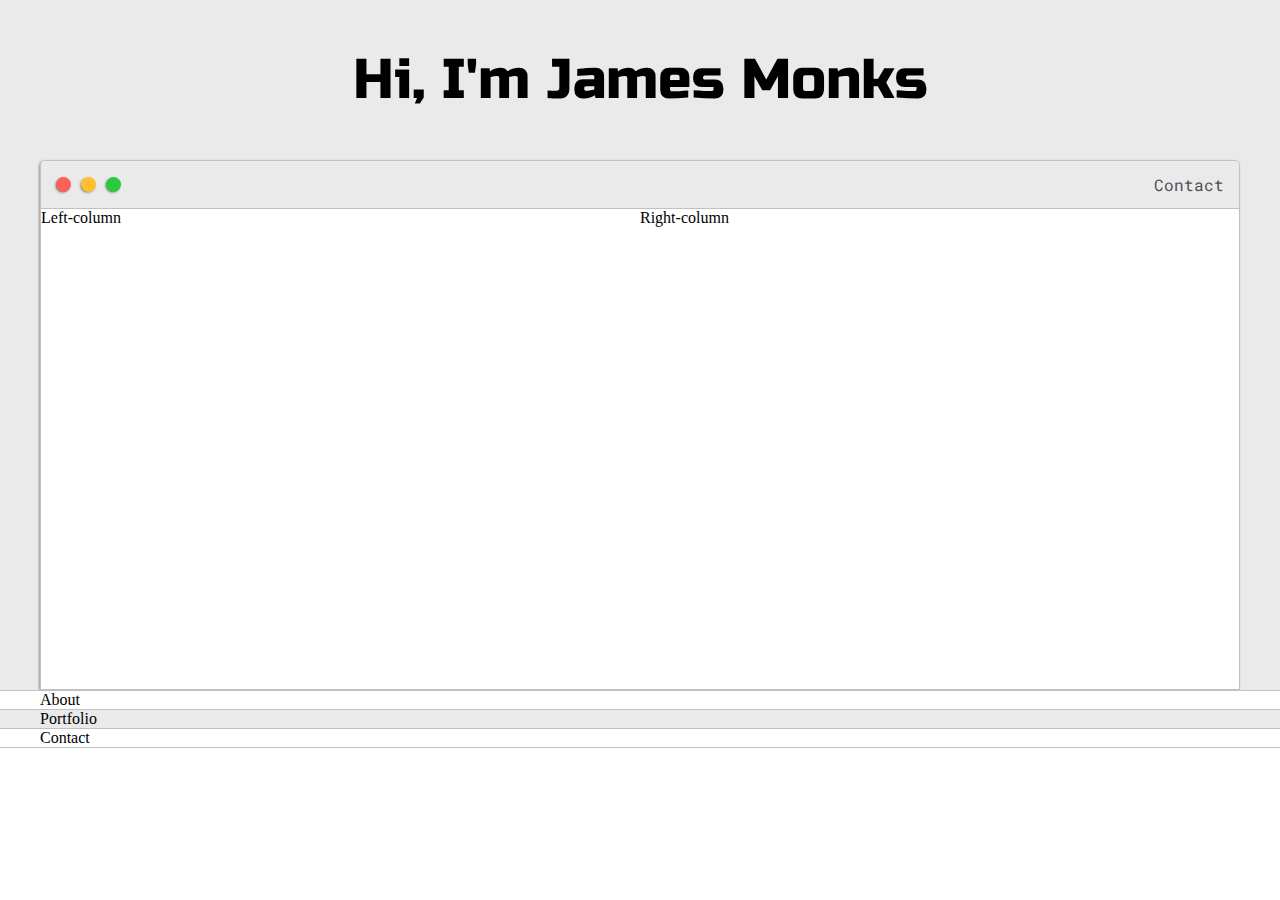
==== index.html @ 62c74694 "nav bar finished" ====
<!DOCTYPE html>
<html lang="en">
<head>
    <title>James Monks</title>
    <meta name="viewport" content="width=device-width, initial-scale=1, maximum-scale=1, minimum-scale=1" />

    <link href="https://fonts.googleapis.com/css2?family=Russo+One&display=swap" rel="stylesheet">

    <link href="https://fonts.googleapis.com/css2?family=Roboto+Mono:wght@500&family=Russo+One&display=swap" rel="stylesheet">

    <link rel="stylesheet" type="text/css" href="styles.css">
</head>
<body>
    
    <section class="s1">
        <div class="main-container">
            <div class="greeting-wrapper">
                <h1>Hi, I'm James Monks</h1>
            </div>


            <div class="intro-wrapper">
                <div class="nav-wrapper">
                    <div class="dots-wrapper">
                        <div id="dot-1" class="browser-dot"></div>
                        <div id="dot-2" class="browser-dot"></div>
                        <div id="dot-3" class="browser-dot"></div>
                    </div>

                    <ul id="navigation">
                        <li><a href="#"></a>Contact</li>
                    </ul>
                </div>

                <div class="left-column">
                    Left-column
                </div>

                <div class="right-column">
                    Right-column
                </div>
            </div>
        </div>
    </section>

    <section class="s2">
        <div class="main-container">
            About
        </div>
    </section>
  
    <section class="s1">
        <div class="main-container">
            Portfolio
        </div>
    </section>
    
    <section class="s2">
        <div class="main-container">
            Contact
        </div>
    </section>

</body>
</html>
---- styles.css ----
:root{
    --mainColor:#eaeaea;
    --secondaryColor:#fff;

    --borderColor:#c1c1c1;

    --mainText:black;
    --secondaryText:#4b5156;
}


html, body{
    padding: 0;
    margin: 0;
}

h1, h2, h3, h4, h5, h6, strong{
    color: var(--mainText);
    font-family: 'Russo One', sans-serif;
    font-weight: 500;
}

p, li, span, label, input, textarea{
    color: var(--secondaryText);
    font-family: 'Roboto Mono', monospace;
}

li a {
    text-decoration: none;
    color: #17a2b8;
}

ul {
    list-style: none;
}

h1 { font-size: 56px;}
h2 { font-size: 36px;}
h3 { font-size: 28px;}
h4 { font-size: 24px;}
h5 { font-size: 20px;}
h6 { font-size: 16px;}

.s1 {
    background-color: var(--mainColor);
    border-bottom:1px solid var(--borderColor);
    overflow: auto;
}

.s2 {
    background-color: var(--secondaryColor);
    border-bottom:1px solid var(--borderColor);
    overflow: auto;
}

.main-container{
    width: 1200px;
    margin: 0 auto;
}

.greeting-wrapper{
    display: grid;
    text-align: center;
    align-content: center;
    min-height: 10em;
}

.intro-wrapper{
    background-color: var(--secondaryColor);
    border:1px solid var(--borderColor);
    border-radius:5px 5px 0 0;

    -webkit-box-shadow: -1px 1px 3px -1px rgba(0,0,0,0.75);
    -moz-box-shadow: -1px 1px 3px -1px rgba(0,0,0,0.75);
    box-shadow: -1px 1px 3px -1px rgba(0,0,0,0.75);

    display: grid;
    grid-template-columns: 1fr 1fr;
    grid-template-rows: 3em 30em;
    grid-template-areas: 
        'nav-wrapper nav-wrapper'
        'left-column right-column'
    ;
}

.nav-wrapper{
    border-radius:5px 5px 0 0;
    grid-area: nav-wrapper;
    border-bottom: 1px solid var(--borderColor);
    display: flex;
    justify-content: space-between;
    align-items: center;
    background-color: var(--mainColor);
}

#navigation{
    margin: 0;
    padding: 10px;
}

#navigation li{
    display: inline-block;
    margin-right: 5px;
    margin-left: 5px;
}

.dots-wrapper{
    display: flex;
    padding: 10px;
}

#dot-1{
    background-color: #FC6058;
}

#dot-2{
    background-color: #FEC02F;
}

#dot-3{
    background-color: #2ACA3E;
}

.browser-dot{
    background-color: black;
    height: 15px;
    width: 15px;
    border-radius: 50%;
    margin: 5px;

    -webkit-box-shadow: -1px 1px 3px -1px rgba(0,0,0,0.75);
    -moz-box-shadow: -1px 1px 3px -1px rgba(0,0,0,0.75);
    box-shadow: -1px 1px 3px -1px rgba(0,0,0,0.75);
}

.left-column{
    grid-area: left-column;
}

.right-column{
    grid-area: right-column;
}

@media screen and (max-width: 1200px){
    .main-container{
        width: 95%;
        margin: 0 auto;
    }
}
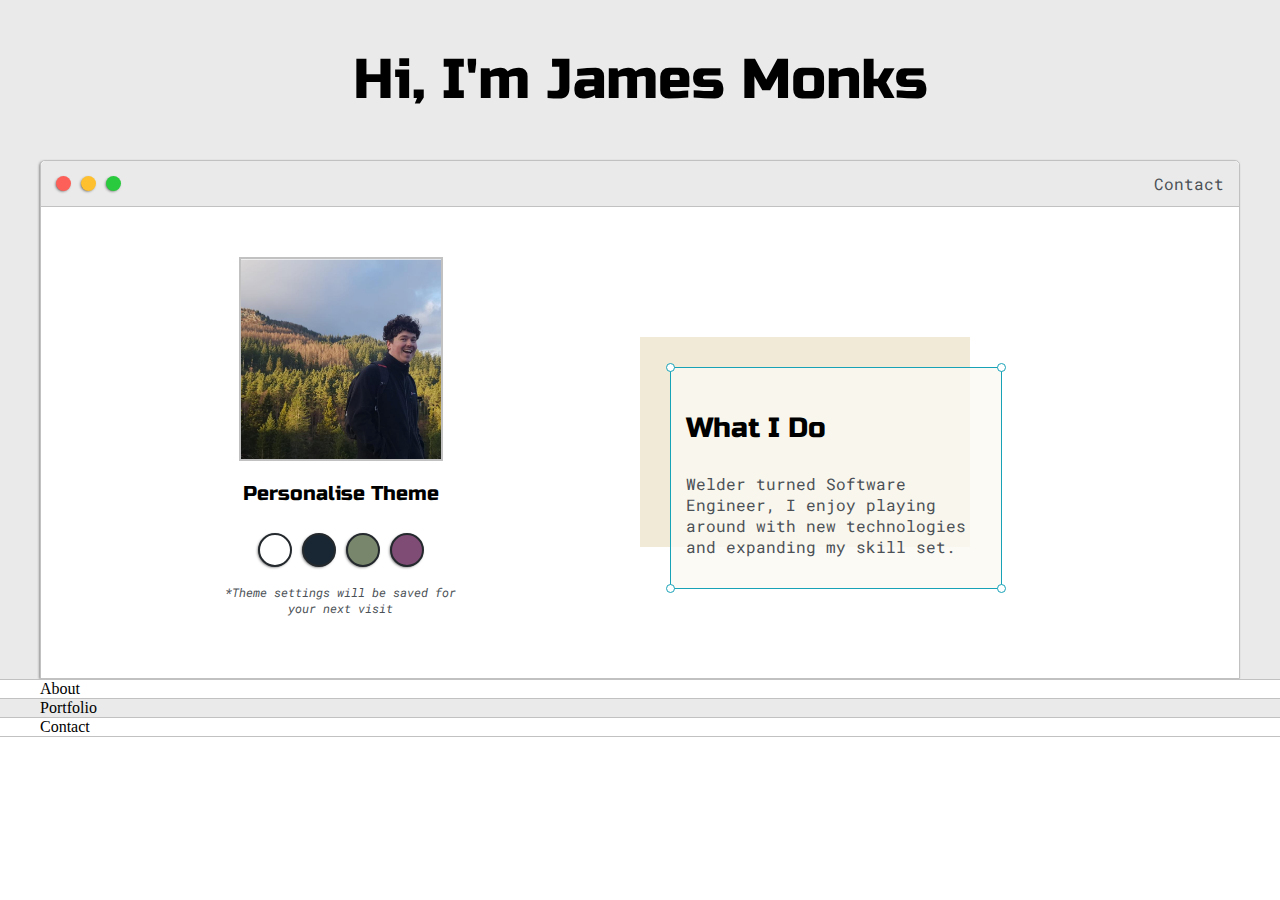
==== commit 1c7c4fc3: "intro section finished" ====
--- a/index.html
+++ b/index.html
@@ -33,11 +33,31 @@
                 </div>
 
                 <div class="left-column">
-                    Left-column
+                    <img id="profile_pic" src="images/james.png" alt="profile pciture">
+                    <h5 style="text-align: center;line-height: 0;">Personalise Theme</h5>
+                    
+                    <div id="theme-options-wrapper">
+                        <div id="light-mode" class="theme-dot"></div>
+                        <div id="blue-mode" class="theme-dot"></div>
+                        <div id="green-mode" class="theme-dot"></div>
+                        <div id="purple-mode" class="theme-dot"></div>
+                    </div>
+
+                    <p id="settings-note">*Theme settings will be saved for<br>your next visit</p>
                 </div>
 
                 <div class="right-column">
-                    Right-column
+
+                    <div id="preview-shadow">
+                        <div id="preview">
+                            <div id="corner-tl" class="corner"></div>
+                            <div id="corner-tr" class="corner"></div>
+                            <h3>What I Do</h3>
+                            <p>Welder turned Software Engineer, I enjoy playing around with new technologies and expanding my skill set.</p>
+                            <div id="corner-br" class="corner"></div>
+                            <div id="corner-bl" class="corner"></div>
+                        </div>
+                    </div>
                 </div>
             </div>
         </div>
--- a/styles.css
+++ b/styles.css
@@ -6,6 +6,11 @@
 
     --mainText:black;
     --secondaryText:#4b5156;
+
+    --themeDotBorder:#24292e;
+
+    --previewBg: rgb(251, 249, 243, 0.8);
+    --previewShadow:#f0ead6;
 }
 
 
@@ -25,7 +30,7 @@
     font-family: 'Roboto Mono', monospace;
 }
 
-li a {
+a {
     text-decoration: none;
     color: #17a2b8;
 }
@@ -76,7 +81,6 @@
 
     display: grid;
     grid-template-columns: 1fr 1fr;
-    grid-template-rows: 3em 30em;
     grid-template-areas: 
         'nav-wrapper nav-wrapper'
         'left-column right-column'
@@ -135,10 +139,119 @@
 
 .left-column{
     grid-area: left-column;
+    padding-top: 50px;
+    padding-bottom: 50px;
+}
+
+#profile_pic{
+    display: block;
+    margin: 0 auto;
+
+    height: 200px;
+    width: 200px;
+    object-fit: cover;
+    border:2px solid var(--borderColor);
+}
+
+#theme-options-wrapper{
+    display: flex;
+    justify-content: center;
+}
+
+.theme-dot{
+    height: 30px;
+    width: 30px;
+    background-color: black;
+    border-radius: 50%;
+
+    margin: 5px;
+    border: 2px solid var(--themeDotBorder);
+
+    -webkit-box-shadow: -1px 1px 3px -1px rgba(0,0,0,0.75);
+    -moz-box-shadow: -1px 1px 3px -1px rgba(0,0,0,0.75);
+    box-shadow: -1px 1px 3px -1px rgba(0,0,0,0.75);
+
+    cursor: pointer;
+}
+
+.theme-dot:hover{
+    border-width: 5px;
+}
+
+#light-mode{
+    background-color: #fff;
+}
+
+#blue-mode{
+    background-color: #192734;
+}
+
+#green-mode{
+    background-color: #78866b;
+}
+
+#purple-mode{
+    background-color: #7E4C74;
+}
+
+#settings-note{
+    font-size: 12px;
+    font-style: italic;
+    text-align: center;
 }
 
 .right-column{
     grid-area: right-column;
+    display: grid;
+    align-content: center;
+
+    padding-top: 50px;
+    padding-bottom: 50px;
+}
+
+#preview-shadow{
+    background-color: var(--previewShadow);
+    width: 300px;
+    height: 180px;
+    padding-left: 30px;
+    padding-top: 30px;
+}
+
+#preview{
+    width: 300px;
+    border:1.5px solid #17a2b8;
+    background-color: var(--previewBg);
+    padding: 15px;
+    position: relative;
+}
+
+.corner{
+    width: 7px;
+    height: 7px;
+    border-radius: 50%;
+    border:1.5px solid #17a2b8;
+    background-color: #fff;
+    position: absolute;
+}
+
+#corner-tl{
+    top: -5px;
+    left: -5px;
+}
+
+#corner-tr{
+    top: -5px;
+    right: -5px;
+}
+
+#corner-br{
+    bottom: -5px;
+    right: -5px;
+}
+
+#corner-bl{
+    bottom: -5px;
+    left: -5px;
 }
 
 @media screen and (max-width: 1200px){
@@ -146,4 +259,19 @@
         width: 95%;
         margin: 0 auto;
     }
+}
+
+@media screen and (max-width: 800px){
+    .intro-wrapper{ 
+        grid-template-columns: 1fr;
+        grid-template-areas: 
+            'nav-wrapper'
+            'left-column'
+            'right-column'
+        ;
+    }
+
+    .right-column{
+        justify-content: center;
+    }
 }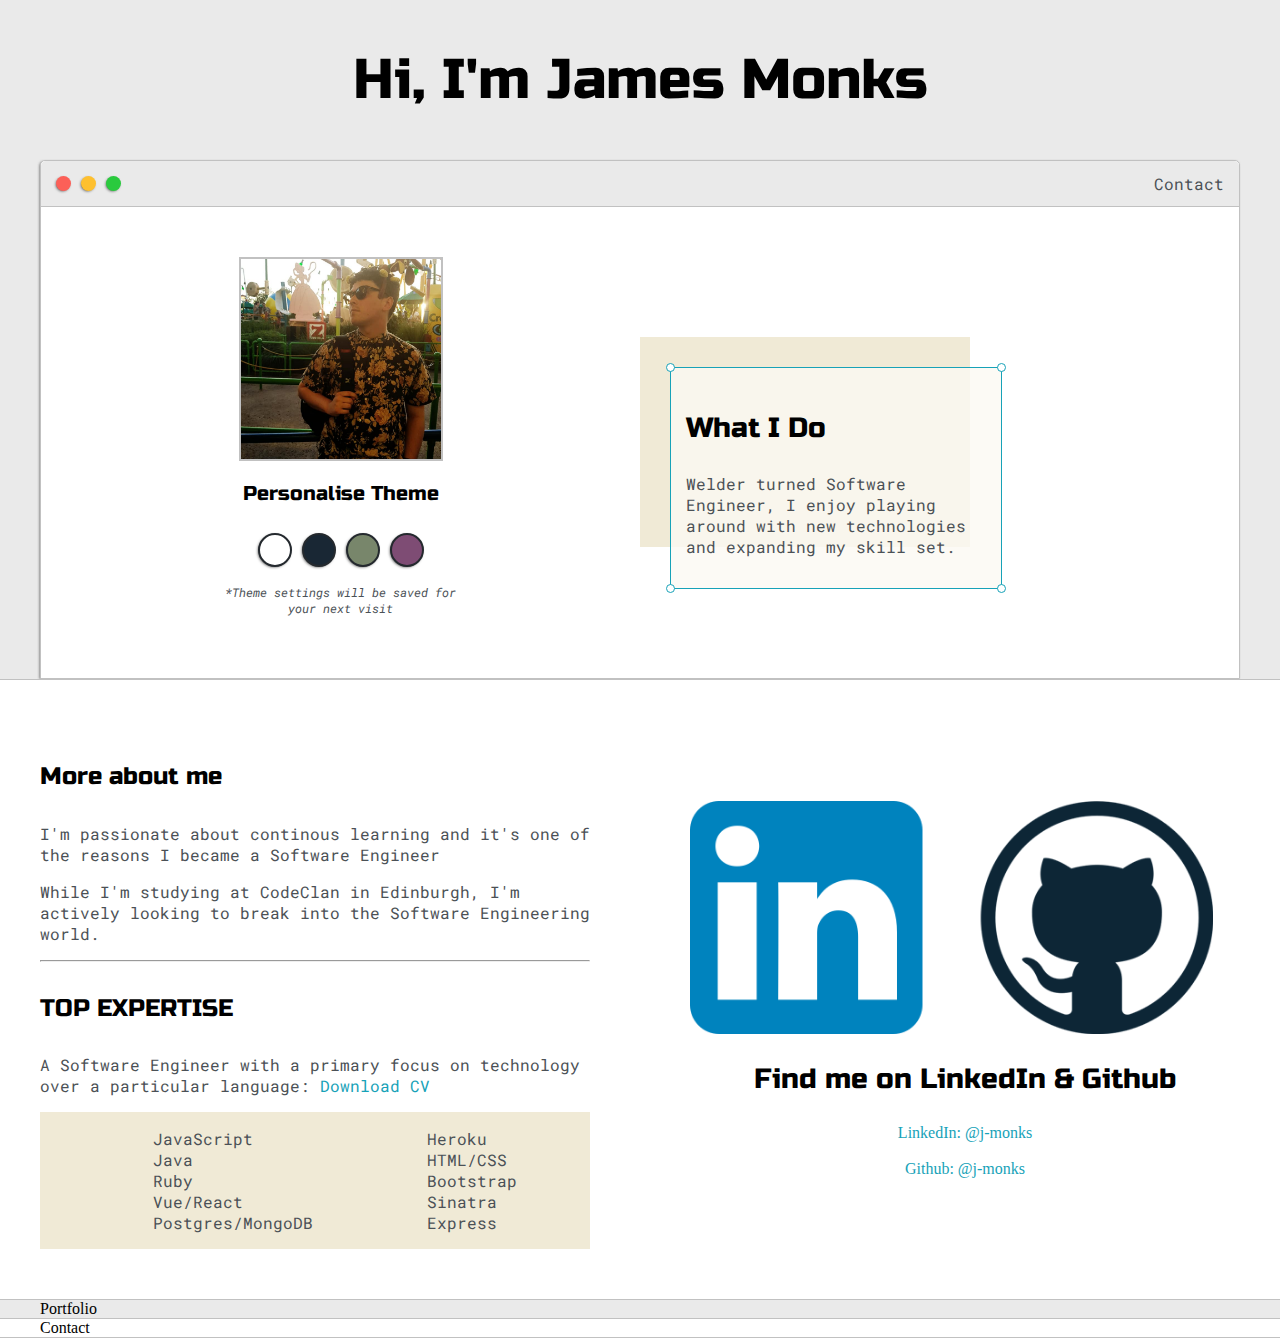
==== commit bb652802: "about me section finished" ====
--- a/index.html
+++ b/index.html
@@ -33,7 +33,7 @@
                 </div>
 
                 <div class="left-column">
-                    <img id="profile_pic" src="images/james.png" alt="profile pciture">
+                    <img id="profile_pic" src="images/james2.jpg" alt="profile pciture">
                     <h5 style="text-align: center;line-height: 0;">Personalise Theme</h5>
                     
                     <div id="theme-options-wrapper">
@@ -65,7 +65,51 @@
 
     <section class="s2">
         <div class="main-container">
-            About
+
+            <div class="about-wrapper">
+                <div class="about-me">
+                    <h4>More about me</h4>
+                    
+                    <p>I'm passionate about continous learning and it's one of the reasons I became a Software Engineer</p>
+
+                    <p>While I'm studying at CodeClan in Edinburgh, I'm actively looking to break into the Software Engineering world.</p>
+                
+                    <hr>
+
+                    <h4>TOP EXPERTISE</h4>
+
+                    <p>A Software Engineer with a primary focus on technology over a particular language: <a target="_blank" href="JamesMonksCV.pdf">Download CV</a></a></p>
+                    
+                    <div id="skills">
+                        <ul>
+                            <li>JavaScript</li>
+                            <li>Java</li>
+                            <li>Ruby</li>
+                            <li>Vue/React</li>
+                            <li>Postgres/MongoDB</li>
+                        </ul>
+
+                        <ul>
+                            <li>Heroku</li>
+                            <li>HTML/CSS</li>
+                            <li>Bootstrap</li>
+                            <li>Sinatra</li>
+                            <li>Express</li>
+                        </ul>
+                    </div>
+
+                </div>
+
+                <div class="social-links">
+                    <img id="social_image" src="images/socials.jpg">
+                    <h3>Find me on LinkedIn & Github</h3>
+
+                    <a target="_blank" href="https://www.linkedin.com/in/j-monks/">LinkedIn: @j-monks</a>
+                    <br>
+                    <a target="_blank" href="https://github.com/j-monks">Github: @j-monks</a>
+                </div>
+            </div>
+
         </div>
     </section>
   
--- a/styles.css
+++ b/styles.css
@@ -252,6 +252,30 @@
 #corner-bl{
     bottom: -5px;
     left: -5px;
+}
+
+.about-wrapper{ 
+    display: grid;
+    grid-template-columns: repeat(auto-fit, minmax(320px, 1fr)); 
+    padding-bottom: 50px;
+    padding-top: 50px;
+    gap: 100px;
+}
+
+#skills{
+    display: flex;
+    justify-content: space-evenly;
+    background-color: var(--previewShadow);
+}
+
+.social-links{
+    display: grid;
+    align-content: center;
+    text-align: center;
+}
+
+#social_image{
+    width: 95%;
 }
 
 @media screen and (max-width: 1200px){
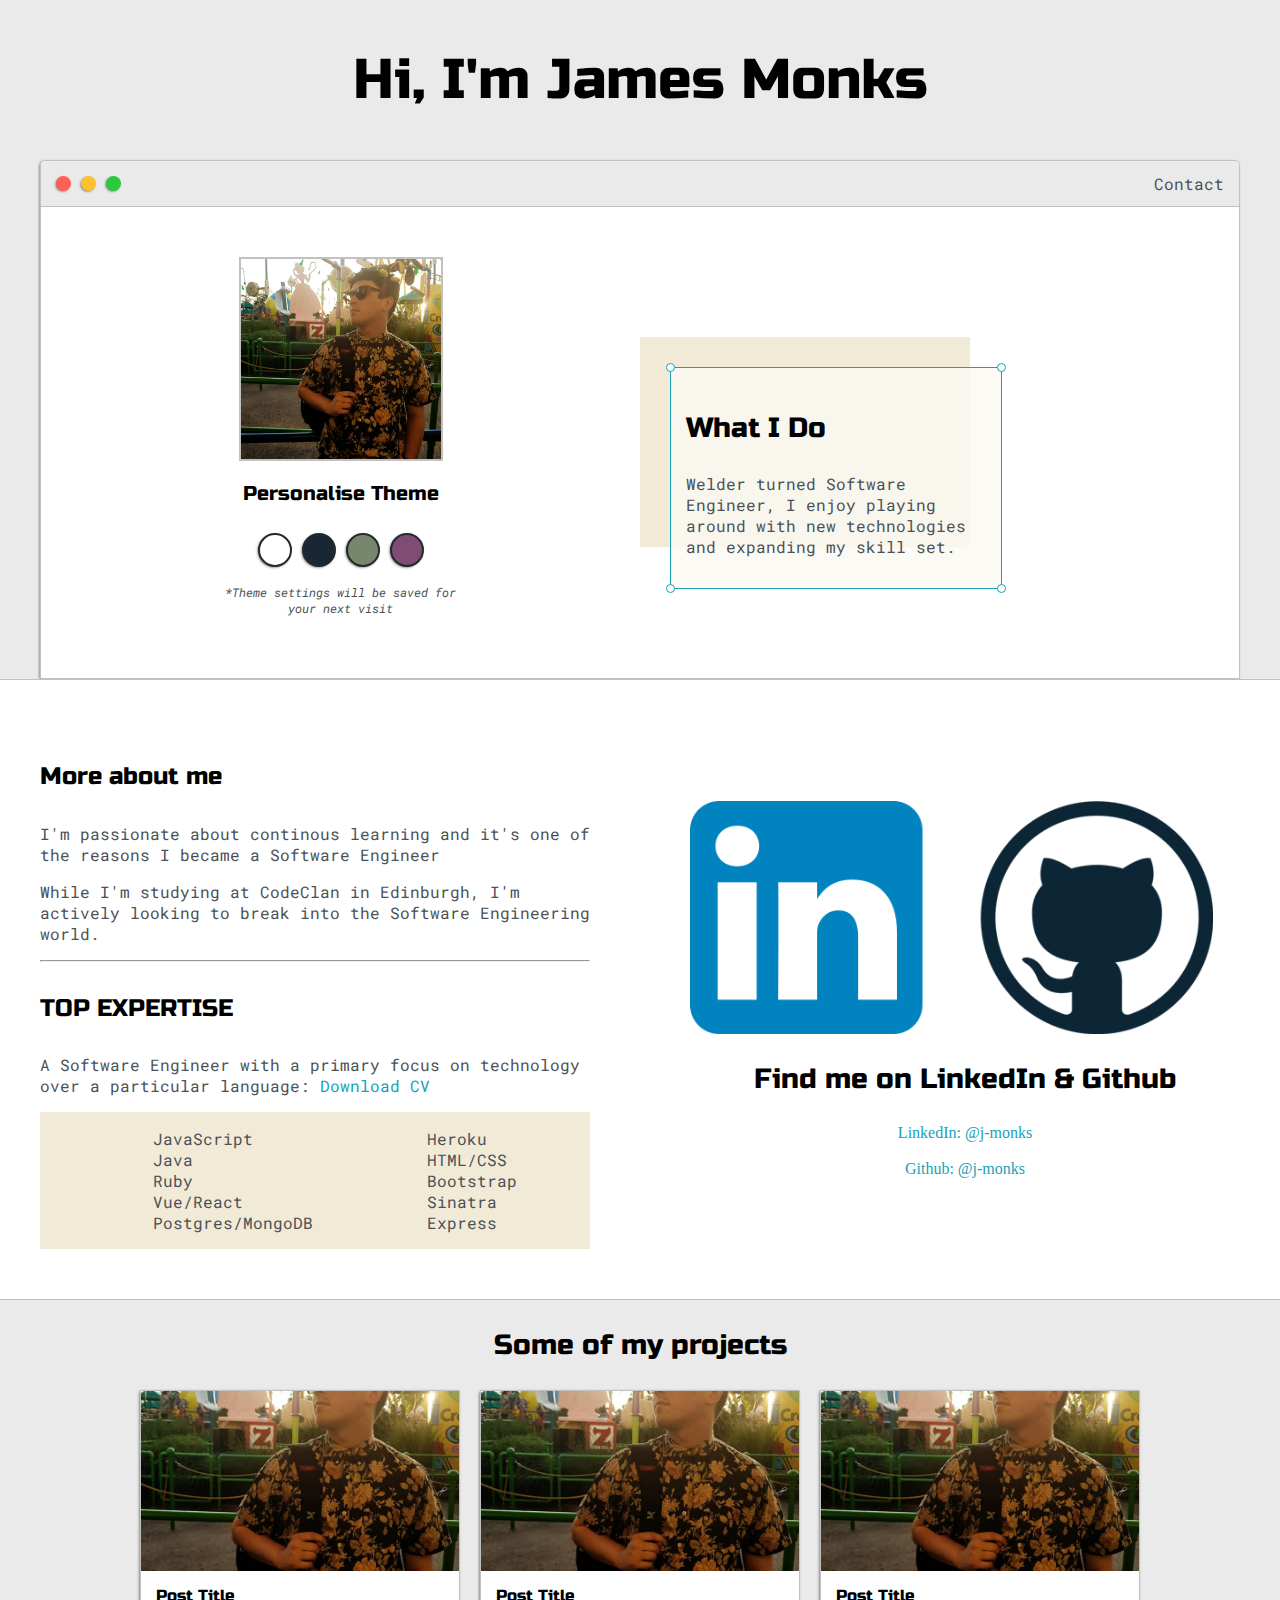
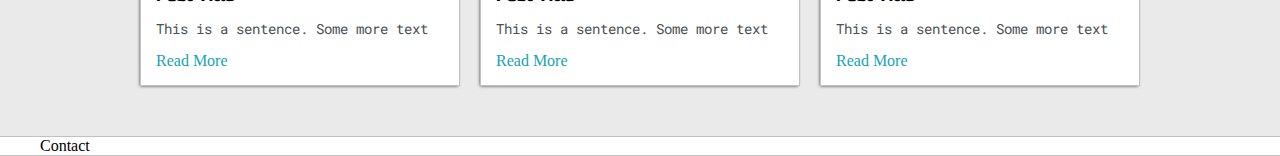
==== commit b7185aec: "portfolio section finished for now" ====
--- a/index.html
+++ b/index.html
@@ -115,7 +115,44 @@
   
     <section class="s1">
         <div class="main-container">
-            Portfolio
+            <h3 style="text-align: center;">Some of my projects</h3>
+            
+            <div class="post-wrapper">
+                
+                <div>
+                    <div class="post">
+                        <img class="thumbnail" src="images/james2.jpg">
+                        <div class="post-preview">
+                            <h6 class="post-title">Post Title</h6>
+                            <p class="post-intro">This is a sentence. Some more text</p>
+                            <a href="#">Read More</a>
+                        </div>
+                    </div>
+                </div>
+
+                <div>
+                    <div class="post">
+                        <img class="thumbnail" src="images/james2.jpg">
+                        <div class="post-preview">
+                            <h6 class="post-title">Post Title</h6>
+                            <p class="post-intro">This is a sentence. Some more text</p>
+                            <a href="#">Read More</a>
+                        </div>
+                    </div>
+                </div>
+                
+                <div>
+                    <div class="post">
+                        <img class="thumbnail" src="images/james2.jpg">
+                        <div class="post-preview">
+                            <h6 class="post-title">Post Title</h6>
+                            <p class="post-intro">This is a sentence. Some more text</p>
+                            <a href="#">Read More</a>
+                        </div>
+                    </div>
+                </div>
+
+            </div>
         </div>
     </section>
     
--- a/styles.css
+++ b/styles.css
@@ -276,6 +276,44 @@
 
 #social_image{
     width: 95%;
+}
+
+.post-wrapper{
+    display: grid;
+    grid-template-columns: repeat(auto-fit, 320px);
+    gap: 20px;
+    justify-content: center;
+    padding-bottom: 50px;
+}
+
+.post{
+    border:1px solid var(--borderColor);
+
+    -webkit-box-shadow: -1px 1px 3px -1px rgba(0,0,0,0.75);
+    -moz-box-shadow: -1px 1px 3px -1px rgba(0,0,0,0.75);
+    box-shadow: -1px 1px 3px -1px rgba(0,0,0,0.75);
+}
+
+.thumbnail{
+    display: block;
+    width: 100%;
+    height: 180px;
+    object-fit: cover;
+}
+
+.post-preview{
+    background-color: #fff;
+    padding: 15px;
+}
+
+.post-title{
+    color: black;
+    margin: 0;
+}
+
+.post-intro{
+    color: #4b5156;
+    font-size: 14px;
 }
 
 @media screen and (max-width: 1200px){
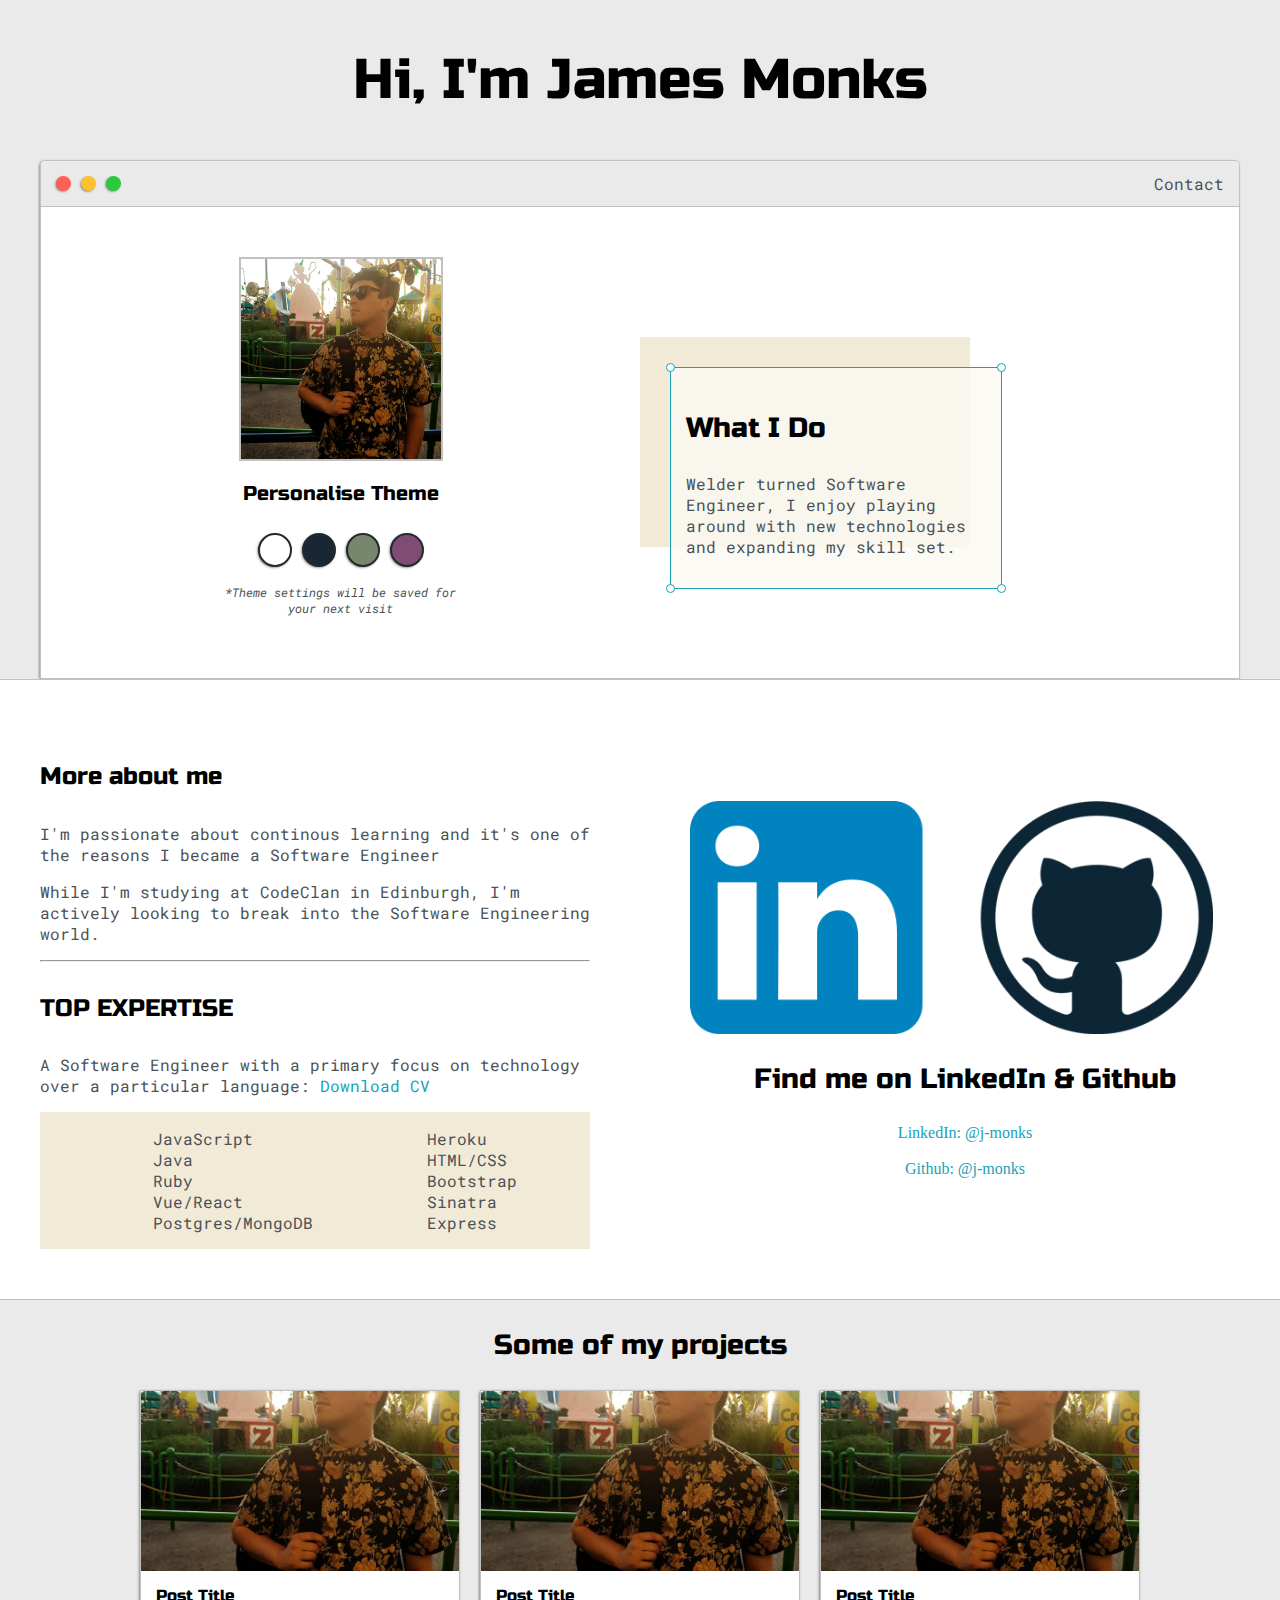
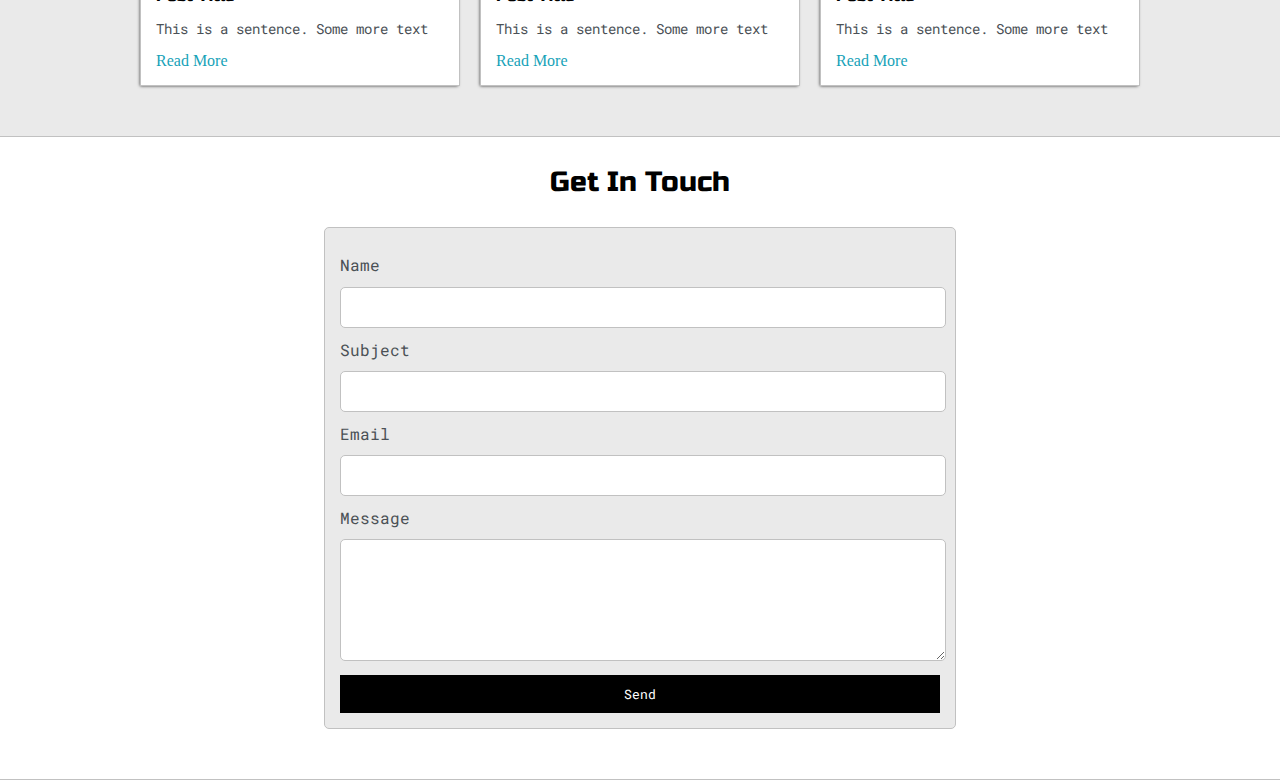
==== commit 19c1ec99: "contact forum finished" ====
--- a/index.html
+++ b/index.html
@@ -158,7 +158,24 @@
     
     <section class="s2">
         <div class="main-container">
-            Contact
+            <h3 style="text-align: center;">Get In Touch</h3>
+
+            <form id="contact-form">
+                <label>Name</label>
+                <input class="input-field" type="text" name="name"></input>
+
+                <label>Subject</label>
+                <input class="input-field" type="text" name="subject"></input>
+
+                <label>Email</label>
+                <input class="input-field" type="text" name="email"></input>
+                
+                <label>Message</label>
+                <textarea class="input-field" type="text" name="message"></textarea>
+
+
+                <input id="submit-btn" type="submit" value="Send">
+            </form>
         </div>
     </section>
 
--- a/styles.css
+++ b/styles.css
@@ -11,6 +11,8 @@
 
     --previewBg: rgb(251, 249, 243, 0.8);
     --previewShadow:#f0ead6;
+
+    --btnColor:black;
 }
 
 
@@ -314,6 +316,46 @@
 .post-intro{
     color: #4b5156;
     font-size: 14px;
+}
+
+#contact-form{
+   display: block;
+   max-width: 600px;
+   margin: 0 auto;
+   border: 1px solid var(--borderColor);
+   padding: 15px;
+   border-radius: 5px;
+   background-color: var(--mainColor);
+   margin-bottom: 50px; 
+}
+
+#contact-form label{
+    line-height: 2.7em;
+}
+
+#contact-form textarea{
+    min-height: 100px;
+    font-size: 14px;
+}
+
+.input-field{
+    width: 100%;
+    padding-top: 10px;
+    padding-bottom: 10px;
+    background-color: var(--secondaryColor);
+    border-radius: 5px;
+    border:1px solid var(--borderColor);
+    font-size: 14px;
+}
+
+#submit-btn{
+    margin-top: 10px;
+    width: 100%;
+    padding-top: 10px;
+    padding-bottom: 10px;
+    color: #fff;
+    background-color: var(--btnColor);
+    border:none;
 }
 
 @media screen and (max-width: 1200px){
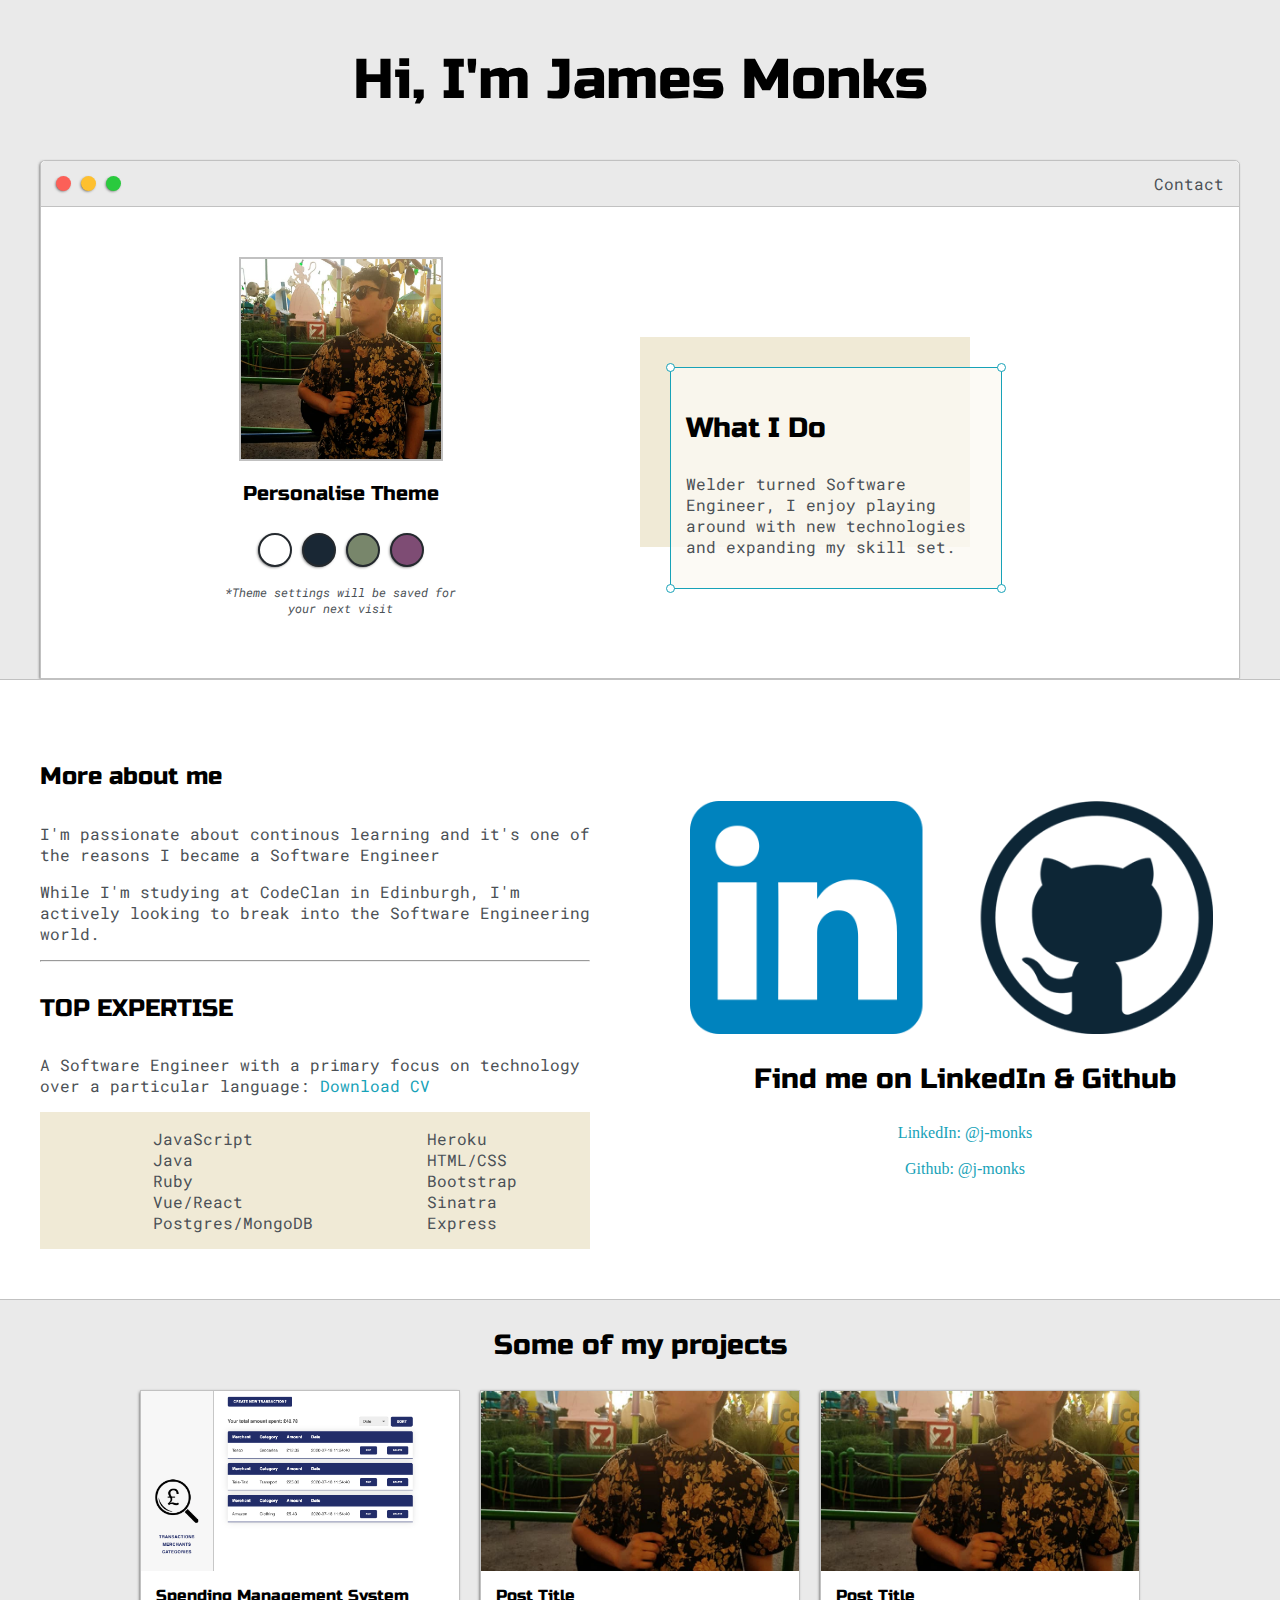
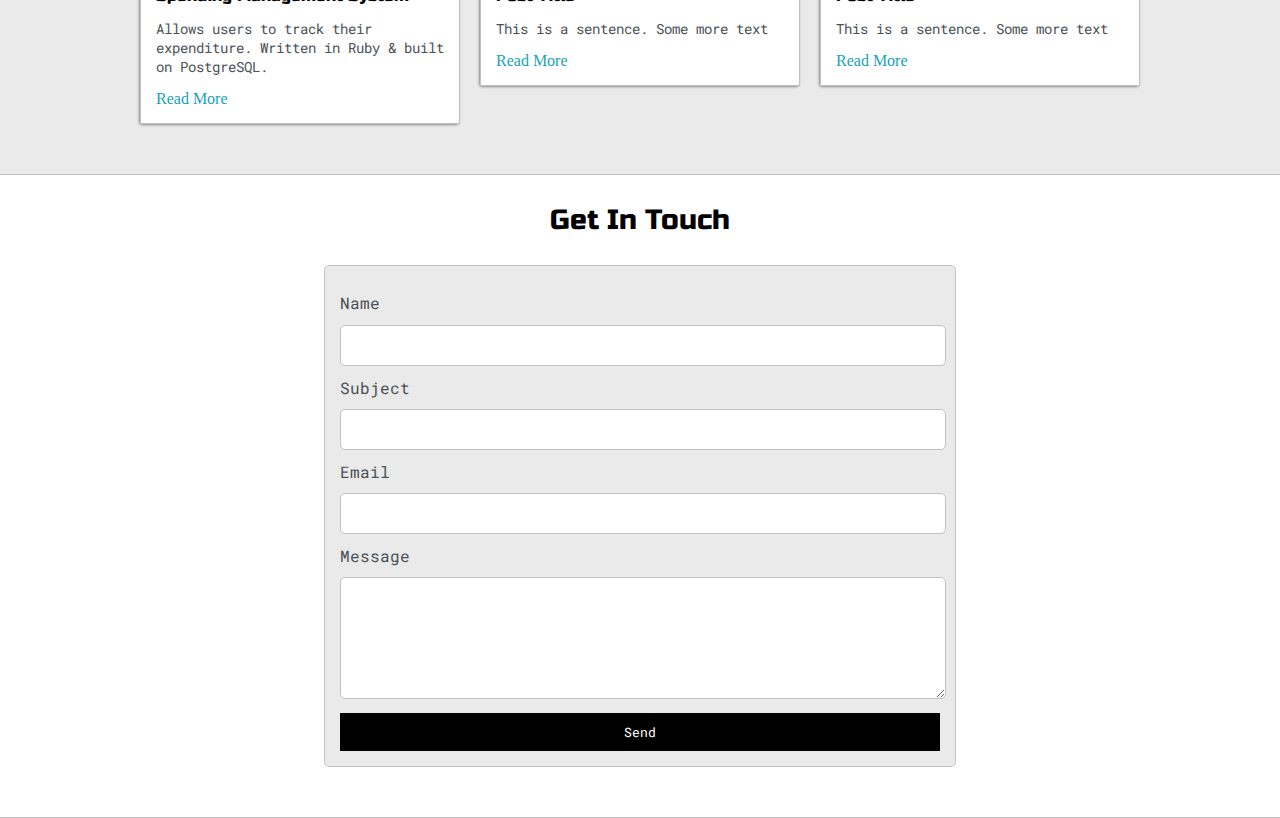
==== commit 58a4a65e: "added some pages" ====
--- a/index.html
+++ b/index.html
@@ -121,11 +121,11 @@
                 
                 <div>
                     <div class="post">
-                        <img class="thumbnail" src="images/james2.jpg">
+                        <img class="thumbnail" src="images/landing-page-spending.png">
                         <div class="post-preview">
-                            <h6 class="post-title">Post Title</h6>
-                            <p class="post-intro">This is a sentence. Some more text</p>
-                            <a href="#">Read More</a>
+                            <h6 class="post-title">Spending Management System</h6>
+                            <p class="post-intro">Allows users to track their expenditure. Written in Ruby & built on PostgreSQL.</p>
+                            <a href="post.html">Read More</a>
                         </div>
                     </div>
                 </div>
@@ -136,7 +136,7 @@
                         <div class="post-preview">
                             <h6 class="post-title">Post Title</h6>
                             <p class="post-intro">This is a sentence. Some more text</p>
-                            <a href="#">Read More</a>
+                            <a href="post.html">Read More</a>
                         </div>
                     </div>
                 </div>
@@ -147,7 +147,7 @@
                         <div class="post-preview">
                             <h6 class="post-title">Post Title</h6>
                             <p class="post-intro">This is a sentence. Some more text</p>
-                            <a href="#">Read More</a>
+                            <a href="post.html">Read More</a>
                         </div>
                     </div>
                 </div>
